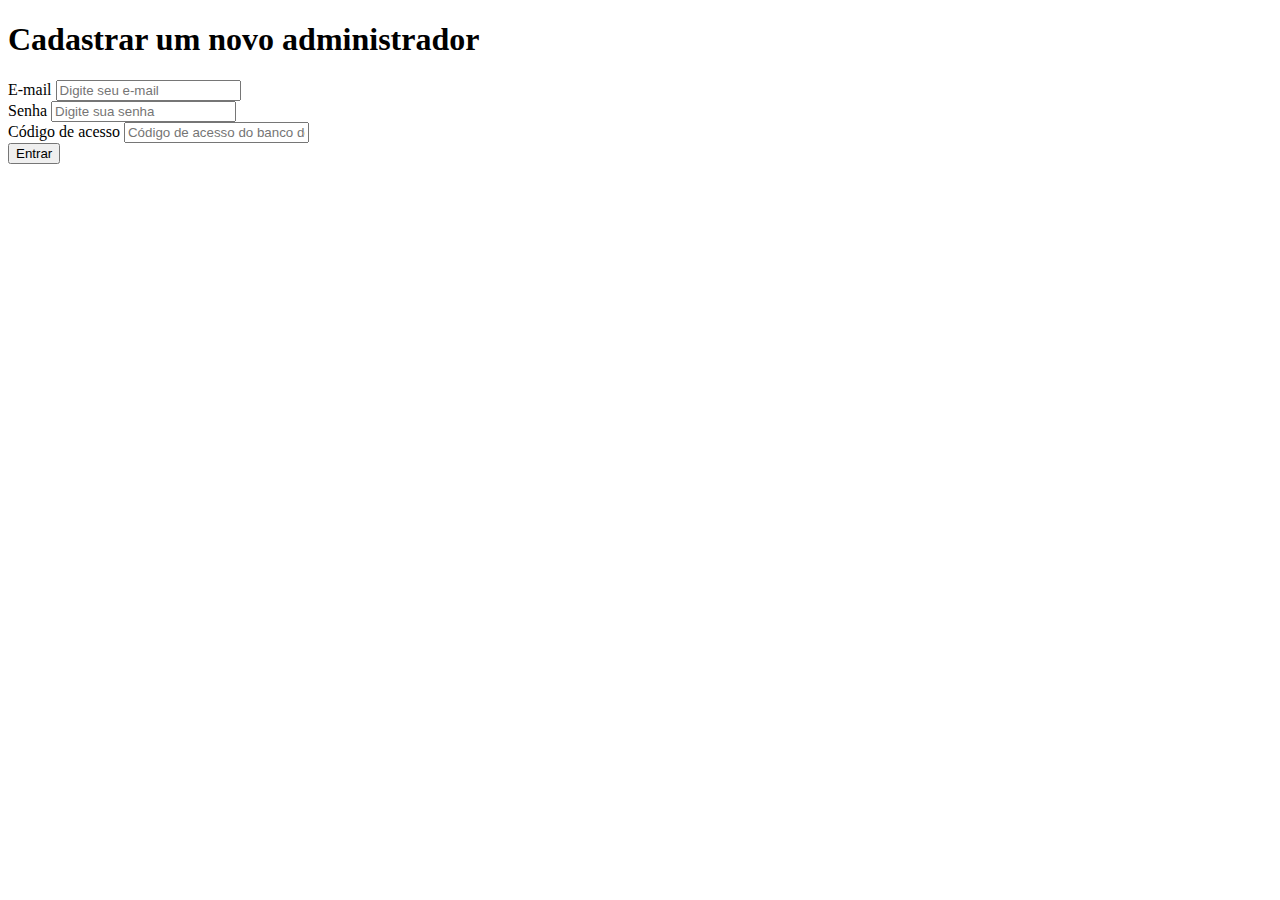
==== src/main/webapp/cadastro.html @ 126cd559 "Adicionando o projeto inteiro" ====
<!DOCTYPE html>
<html lang="en">
<head>
    <meta charset="UTF-8">
    <title>Cadastro de Administrador</title>
</head>
<body>
    <h1>Cadastrar um novo administrador</h1>
    <form action="cadastro-adm" method="post">
        <div class="input-container" id="container-Email">
            <label for="email" id="labelEmail">E-mail</label>
            <input type="email" id="email" name="email" class="inputForm" placeholder="Digite seu e-mail" required/>
        </div>

        <div class="input-container" id="container-Senha">
            <label for="senha" id="labelSenha">Senha</label>
            <input type="password" id="senha" name="senha" class="inputForm" placeholder="Digite sua senha" required/>
        </div>


        <div class="input-container" id="container-BdCod">
            <label for="bdcod" id="labelBdCod">Código de acesso</label>
            <input type="password" id="bdcod" name="bdcod" class="inputForm" placeholder="Código de acesso do banco de dados" required/>
        </div>
        <button type="submit">Entrar</button>
    </form>
</body>
</html>
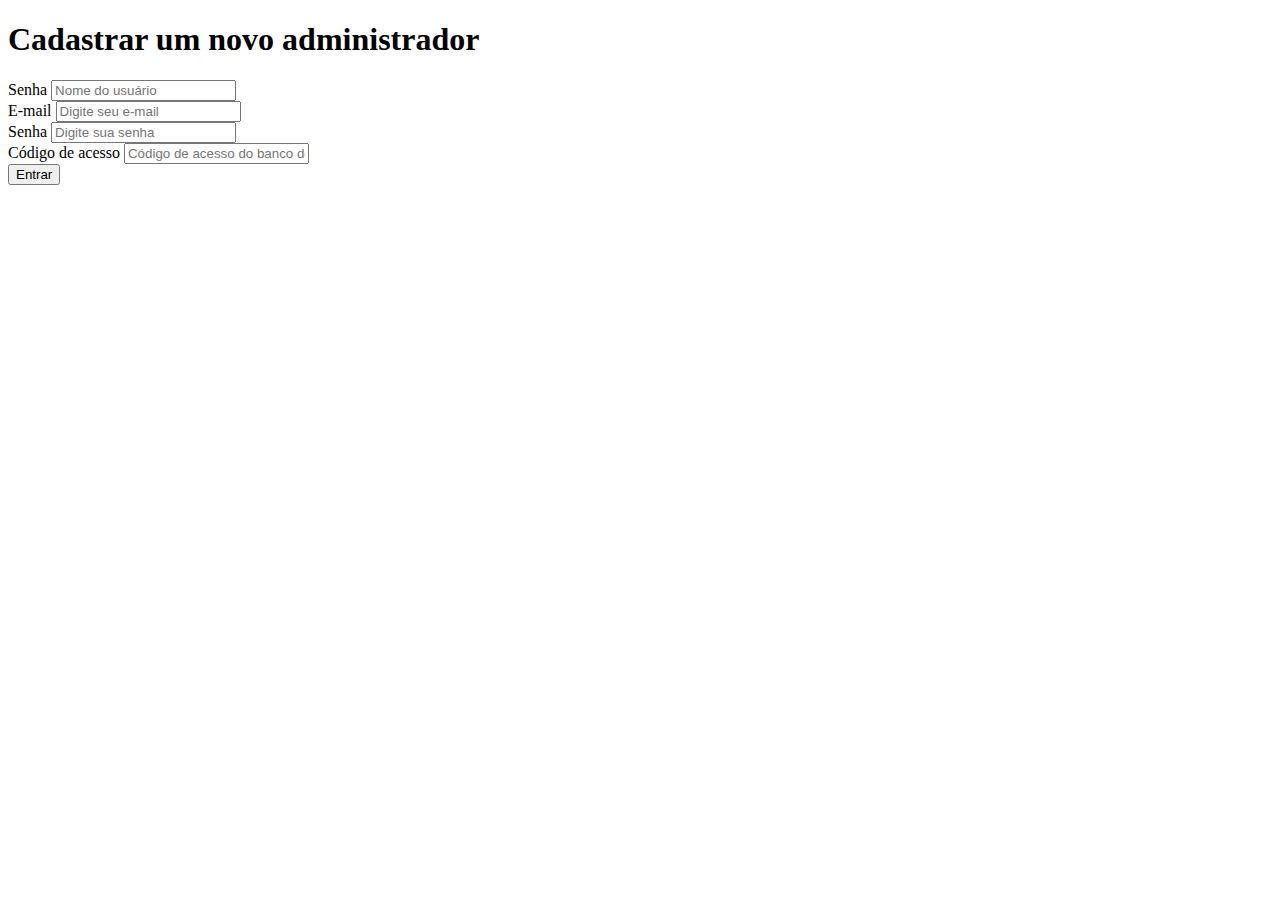
==== commit f0875f88: "Arrumando login, página de visualizar.jsp, páginas e HTMLs dos models" ====
--- a/src/main/webapp/cadastro.html
+++ b/src/main/webapp/cadastro.html
@@ -7,6 +7,13 @@
 <body>
     <h1>Cadastrar um novo administrador</h1>
     <form action="cadastro-adm" method="post">
+
+        <div class="input-container" id="container-Nome">
+            <label for="nome" id="labelNome">Senha</label>
+            <input type="password" id="nome" name="senha" class="inputForm" placeholder="Nome do usuário" required/>
+        </div>
+
+
         <div class="input-container" id="container-Email">
             <label for="email" id="labelEmail">E-mail</label>
             <input type="email" id="email" name="email" class="inputForm" placeholder="Digite seu e-mail" required/>
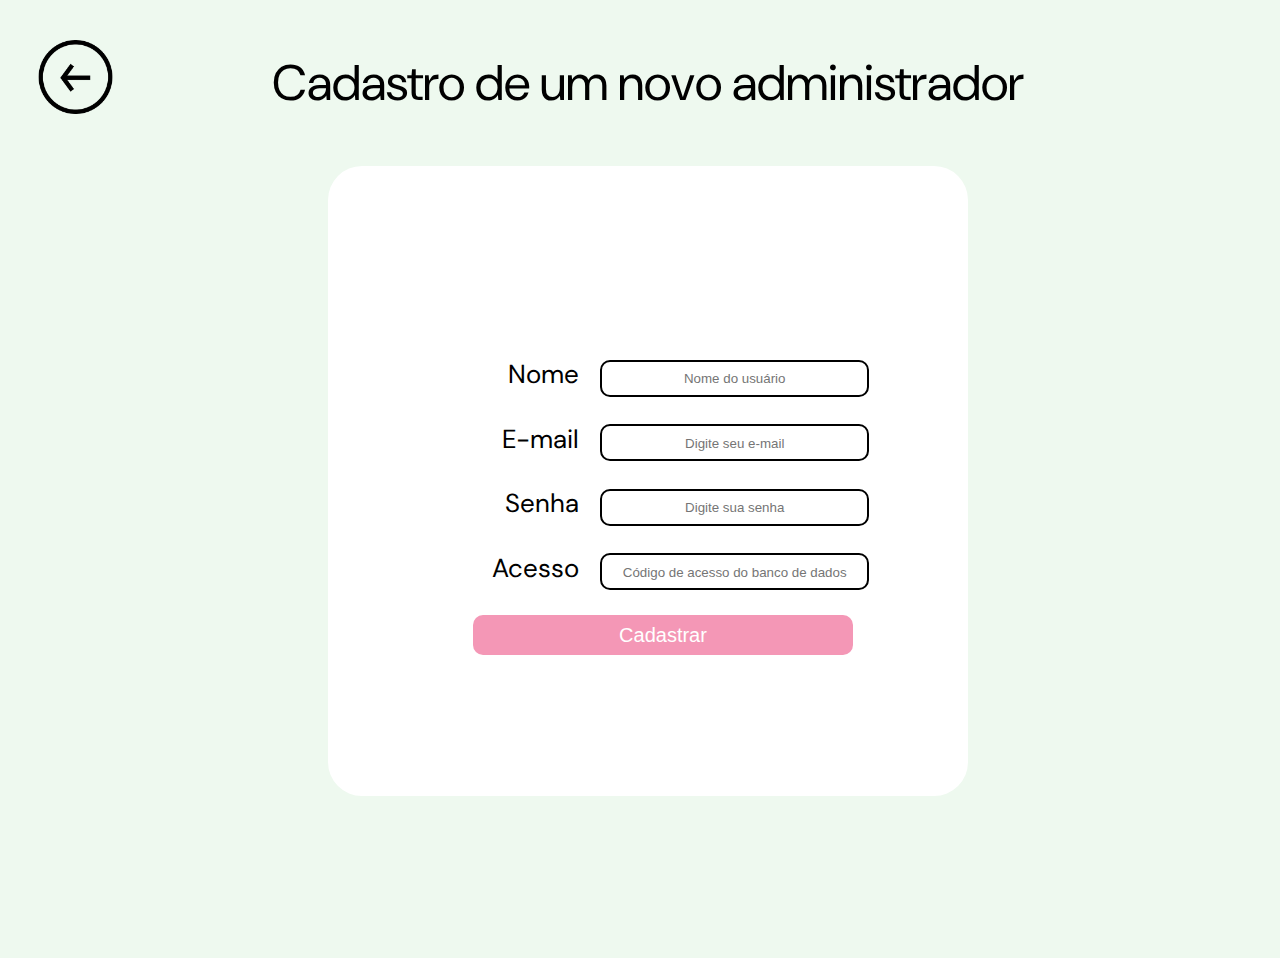
==== commit 1653abba: "Aplicando CSS na página de cadastro de Admin" ====
--- a/src/main/webapp/cadastro.html
+++ b/src/main/webapp/cadastro.html
@@ -3,33 +3,44 @@
 <head>
     <meta charset="UTF-8">
     <title>Cadastro de Administrador</title>
+    <link rel="stylesheet" href="./css/inserir.css">
 </head>
-<body>
-    <h1>Cadastrar um novo administrador</h1>
-    <form action="cadastro-adm" method="post">
+<body cz-shortcut-listen="true">
 
-        <div class="input-container" id="container-Nome">
-            <label for="nome" id="labelNome">Senha</label>
-            <input type="password" id="nome" name="senha" class="inputForm" placeholder="Nome do usuário" required/>
-        </div>
+    <a class="botao-voltar" href="home.html">
+        <img src="assets/voltar.png" alt="Voltar">
+    </a>
+
+    <p>Cadastro de um novo administrador</p>
+
+    <div id="centralizar">
+        <div id="caixaInsert">
+            <form action="cadastro-adm" method="post">
+
+                <div class="inputContainer" id="container-Nome">
+                    <label for="nome" id="labelNome">Nome</label>
+                    <input type="password" id="nome" name="senha" class="inputForm" placeholder="Nome do usuário" required/>
+                </div>
 
 
-        <div class="input-container" id="container-Email">
-            <label for="email" id="labelEmail">E-mail</label>
-            <input type="email" id="email" name="email" class="inputForm" placeholder="Digite seu e-mail" required/>
-        </div>
+                <div class="inputContainer" id="container-Email">
+                    <label for="email" id="labelEmail">E-mail</label>
+                    <input type="email" id="email" name="email" class="inputForm" placeholder="Digite seu e-mail" required/>
+                </div>
 
-        <div class="input-container" id="container-Senha">
-            <label for="senha" id="labelSenha">Senha</label>
-            <input type="password" id="senha" name="senha" class="inputForm" placeholder="Digite sua senha" required/>
-        </div>
+                <div class="inputContainer" id="container-Senha">
+                    <label for="senha" id="labelSenha">Senha</label>
+                    <input type="password" id="senha" name="senha" class="inputForm" placeholder="Digite sua senha" required/>
+                </div>
 
 
-        <div class="input-container" id="container-BdCod">
-            <label for="bdcod" id="labelBdCod">Código de acesso</label>
-            <input type="password" id="bdcod" name="bdcod" class="inputForm" placeholder="Código de acesso do banco de dados" required/>
+                <div class="inputContainer" id="container-BdCod">
+                    <label for="bdcod" id="labelBdCod">Acesso</label>
+                    <input type="password" id="bdcod" name="bdcod" class="inputForm" placeholder="Código de acesso do banco de dados" required/>
+                </div>
+                <button type="submit" id="botaoInserir">Cadastrar</button>
+            </form>
         </div>
-        <button type="submit">Entrar</button>
-    </form>
+    </div>
 </body>
 </html>--- a/src/main/webapp/css/inserir.css
+++ b/src/main/webapp/css/inserir.css
@@ -0,0 +1,109 @@
+@import url('https://fonts.googleapis.com/css2?family=DM+Sans:wght@400;700&display=swap');
+
+body {
+    width: 100vw;
+    height: 100vh;
+    background: #EEF9EF;
+    overflow: hidden;
+    font-family: 'DM Sans', sans-serif;
+}
+
+p {
+    margin-top: 50px;
+    font-size: 50px;
+    text-align: center;
+}
+
+
+#botaoInserir {
+    position: relative;
+    width: 380px;
+    height: 40px;
+    border-radius: 10px;
+    border: none;
+    color: #FFFFFF;
+    cursor: pointer;
+    font-size: 20px;
+    background-color: #F497B6;
+    top: 25px;
+    left: 100px;
+
+    transition: 0.25s transform ease-in-out;
+}
+
+#botaoInserir:hover {
+    transform: scale(1.01);
+    background-color: #E6679A;
+}
+
+#caixaInsert {
+    width: 50%;
+    height: 100%;
+    background-color: #FFFFFF;
+    border-radius: 34px;
+    position: relative;
+    display: flex;
+    justify-content: center;
+    align-items: center;
+}
+
+#centralizar {
+    display: flex;
+    justify-content: center;
+    height: 70%;
+}
+
+.inputContainer {
+    position: relative;
+    display: flex;
+    width: 550px;
+    justify-content: space-between;
+    margin-top: 5%;
+    right: 10%;
+}
+
+
+label {
+    position: relative;
+    width: 300px;
+    text-align: end;
+    top: 7.5px;
+    font-size: 26px;
+    margin-top: -10px;
+    margin-right: 20px;
+}
+
+
+.inputForm {
+    border-radius: 10px;
+    padding-top: 2px;
+    text-align: center;
+    height: 30px;
+    width: 299px;
+    cursor: pointer;
+    position: relative;
+    left: 1px;
+    border: 2px solid black;
+}
+
+#combo {
+    z-index: 10;
+}
+
+.botao-voltar {
+    position: absolute;
+    top: 40px;
+    left: 3%;
+    width: 100px;
+    height: 40px;
+    border-radius: 10px;
+    transition: 0.5s transform ease-in-out;
+}
+
+.botao-voltar:hover {
+    transform: scale(1.1);
+}
+
+img {
+    width: 75px;
+}